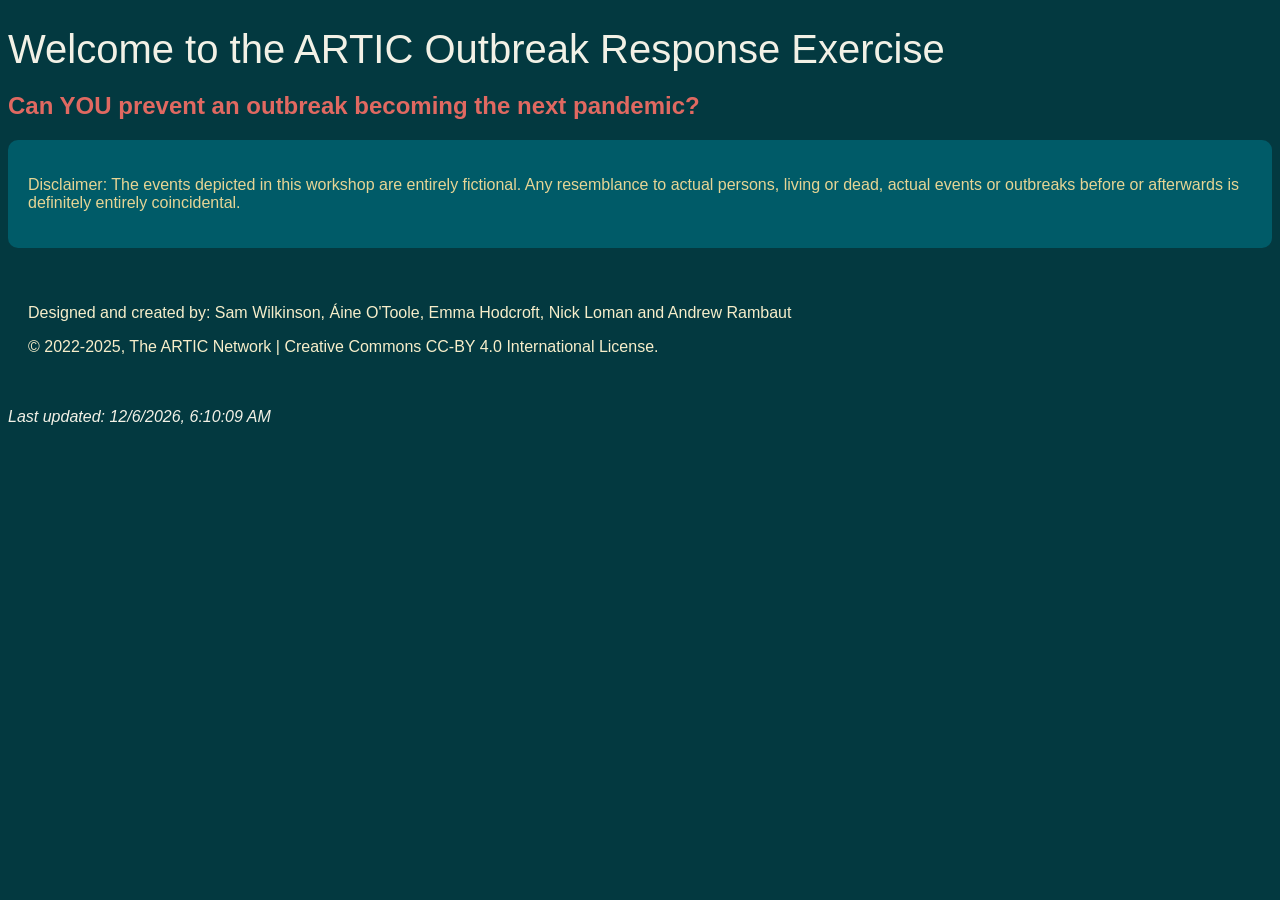
==== activities/artic-lhfv-outbreak/documents/00_introduction.html @ ebfc1c56 "initial upload" ====
<!DOCTYPE html>
<html lang="en">
<head>
    <meta charset="UTF-8">
    <meta name="viewport" content="width=device-width, initial-scale=1.0">
    <title>Sample Document 1</title>
    <style>
        body {
            font-family: "Helvetica Neue", Inter, Roboto, sans-serif;
            color: #F2F1E6;
            background-color: #033940;
        }
        h1 {
            font-size: 2.5em;
            font-weight: 40;
            margin-bottom: 20px;
        }
        h2 {
            color:#E06961}
        p {
        }
        a {
            color: inherit;
            text-decoration: inherit;
        }        
        .info {
            color: #E6D595;
            background: #005B68;
            padding: 20px;
            border-radius: 10px;
            margin-top: 20px;
            font-size: 1.0em;
            font-weight: 300;
        }
        .footer {
            color: #F7EECA;
            margin-top: 20px;
            padding: 20px;
            font-size: 1.0em;
            font-weight: 300;
        }
    </style>
</head>
<body>
    <h1>Welcome to the ARTIC Outbreak Response Exercise</h1>
    <h2>Can YOU prevent an outbreak becoming the next pandemic?</h2>
    
    <div class="info">
        <p>Disclaimer: The events depicted
        in this workshop are entirely
        fictional. Any resemblance to
        actual persons, living or dead,
        actual events or outbreaks before
        or afterwards is definitely entirely
        coincidental.</p>
    </div>
    
    <div class="footer">
        <p>Designed and created by: Sam Wilkinson, Áine O'Toole, Emma Hodcroft, Nick Loman and Andrew Rambaut</p>
        <p><a href="https://artic.network" target="_blank">&copy; 2022-2025, The ARTIC Network</a> | Creative Commons CC-BY 4.0 International License.</p>
    </div>
    
  <p><em>Last updated: <span id="timestamp"></span></em></p>
    
    <script>
        document.getElementById('timestamp').textContent = new Date().toLocaleString();
    </script>
</body>
</html>
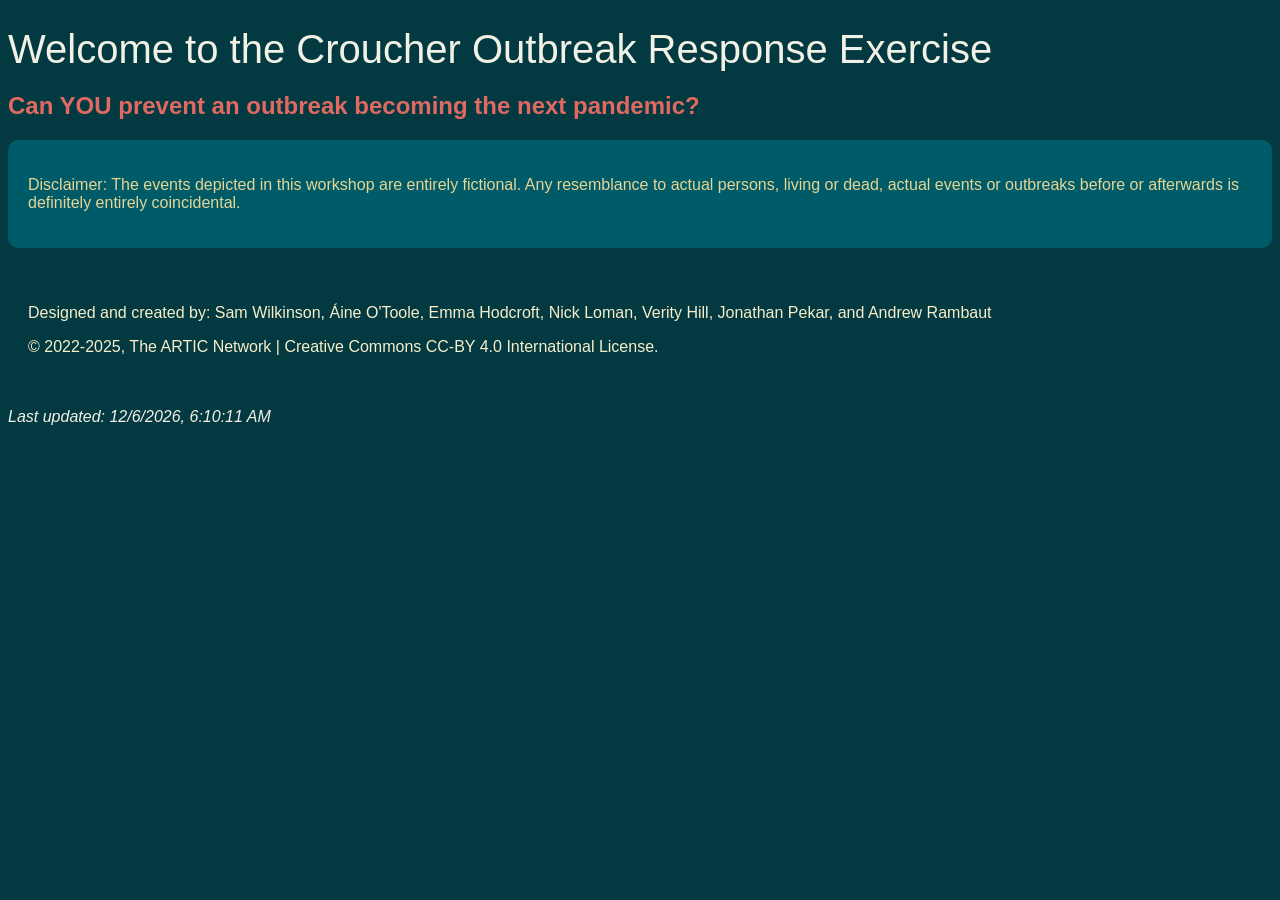
==== commit db2b7264: "croucer" ====
--- a/activities/artic-lhfv-outbreak/documents/00_introduction.html
+++ b/activities/artic-lhfv-outbreak/documents/00_introduction.html
@@ -42,7 +42,7 @@
     </style>
 </head>
 <body>
-    <h1>Welcome to the ARTIC Outbreak Response Exercise</h1>
+    <h1>Welcome to the Croucher Outbreak Response Exercise</h1>
     <h2>Can YOU prevent an outbreak becoming the next pandemic?</h2>
     
     <div class="info">
@@ -56,7 +56,7 @@
     </div>
     
     <div class="footer">
-        <p>Designed and created by: Sam Wilkinson, Áine O'Toole, Emma Hodcroft, Nick Loman and Andrew Rambaut</p>
+        <p>Designed and created by: Sam Wilkinson, Áine O'Toole, Emma Hodcroft, Nick Loman, Verity Hill, Jonathan Pekar, and Andrew Rambaut</p>
         <p><a href="https://artic.network" target="_blank">&copy; 2022-2025, The ARTIC Network</a> | Creative Commons CC-BY 4.0 International License.</p>
     </div>
     
